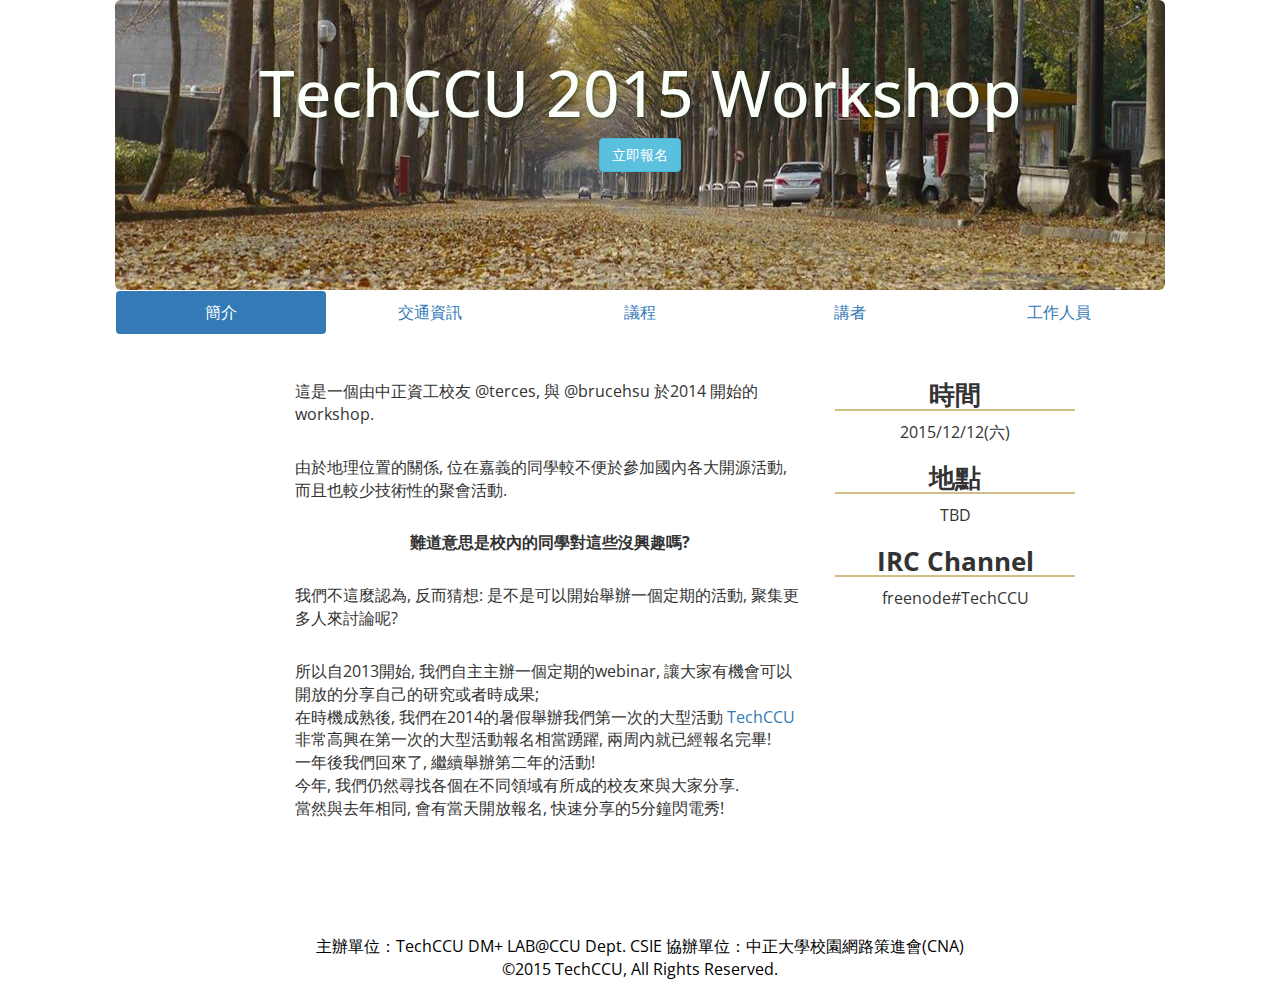
==== 2015/index.html @ e5899c9f "modified silienttulips's profile" ====
<!DOCTYPE html>
<html>
    <head>
        <meta charset="utf8"/>
        <script src="https://ajax.googleapis.com/ajax/libs/jquery/1.11.3/jquery.min.js"></script>
		<link href='http://fonts.googleapis.com/css?family=Open+Sans:400,300,700' rel='stylesheet' type='text/css'>
        <link rel="stylesheet" href="https://maxcdn.bootstrapcdn.com/bootstrap/3.3.1/css/bootstrap.min.css">
        <meta name="viewport" content="width=device-width, initial-scale=1.0, maximum-scale=1.0, user-scalable=0">
        <meta property="og:image" content="http://techccu.csie.io/2015/images/backdoor.jpg" />
         <meta property="og:title" content="TechCCU Workshop 2015 - 12/12 (六)" />
        <link href="css/techccu.css" type="text/css" rel="stylesheet"/>
        <title>TechCCU Workshop 2015</title>

    </head>

    <body>
		<div class="container">
		<div id="header" class="header jumbotron">
            <h1>TechCCU 2015 Workshop</h1>
			<button class="btn btn-info" onclick="regnow()">立即報名</button>
        </div>
		<nav class="navbar navbar">
				<ul class="nav nav-pills nav-justified">
					<li class="active"><a href="#info">簡介</a></li>
					<li ><a href="#traffic">交通資訊</a></li>
					<li ><a href="#schedule">議程</a></li>
					<li ><a href="#speakers">講者</a></li>
					<li ><a href="#staffs">工作人員</a></li>
				</ul>
		</nav>

		<div id="content" class="content">
			<section id="info" class="row sectionShow">

				<div id="infotext" class="col-md-6 col-md-offset-2" style="text-align: left">

					<p>這是一個由中正資工校友 @terces, 與 @brucehsu 於2014 開始的workshop.</p>
					<p>由於地理位置的關係, 位在嘉義的同學較不便於參加國內各大開源活動, 而且也較少技術性的聚會活動.</p>
					<p style="text-align: center; font-weight: bold">難道意思是校內的同學對這些沒興趣嗎?</p>
					<p>我們不這麼認為, 反而猜想: 是不是可以開始舉辦一個定期的活動, 聚集更多人來討論呢?</p>
					<p>所以自2013開始, 我們自主主辦一個定期的webinar, 讓大家有機會可以開放的分享自己的研究或者時成果;<br />
					在時機成熟後, 我們在2014的暑假舉辦我們第一次的大型活動 <a href="http://techccu.csie.io/2014">TechCCU</a><br />
					非常高興在第一次的大型活動報名相當踴躍, 兩周內就已經報名完畢!<br /> 
					一年後我們回來了, 繼續舉辦第二年的活動!<br /> 
					今年, 我們仍然尋找各個在不同領域有所成的校友來與大家分享.<br /> 
					當然與去年相同, 會有當天開放報名, 快速分享的5分鐘閃電秀!</p>
				</div>
				<div id="apply" class="col-md-3">

					<h3>時間</h3>
					<span>2015/12/12(六)</span>
					<h3>地點</h3>
					<span>TBD</span>
					<h3>IRC Channel</h3>
					<span>freenode#TechCCU</span></br></br></br>
					
				</div>
			</section>

			<section id="traffic" class="row sectionHide">

				<div id="map" class="col-md-12 col-xs-12"></div>
				<div id "trafficinfo" class="col-md-12 col-xs-12">
					<h3 class="trafficinfoTitle">開車到中正</h3>
					<p class="trafficinfo">
					<b>經國道一號</b></br>
					由民雄交流道下，往民雄方向沿著民雄外環道(民新路)前行約1.9公里，過民雄陸橋後左轉進入省道台一線，前行約600公尺，右轉入大學路三段後，沿著大學路往前行駛約4.2公里即可抵達本校。<br/>
					<b>經國道三號</b><br/>
					[南下方向] 梅山交流道下→縣道162 (經過大林鎮公所)→左轉往民生路→往前行駛左轉大民北路→左轉到縣道106(大學路一段)→再行駛五分鐘即抵達中正大學<br/>
					[北上方向] 竹崎交流道下→縣道166→民雄方向→再依照沿路之指示牌，即可抵達中正大學
					</p>
					<h3 class="trafficinfoTitle">火車</h3>
					<p class="trafficinfo">搭乘火車至民雄站，出站後步行至民雄長壽會館轉乘嘉義縣公車。</p>
					<h3 class="trafficinfoTitle">高鐵</h3>
					<p class="trafficinfo">由嘉義高鐵站搭乘計程車至本校，路程約30-40分鐘。</p>
				</div>
			</section>

			<section id="schedule" class="row sectionHide">

				<table id="scheduleTable" class="table">
					<thead>
						<tr>
							<th>時間</th>
							<th>講者</th>
							<th>主題</th>
						</tr>
					</thead>
					<tbody>
					<tr>
						<td>09:30~10:00</td>
						<td colspan=2 style="text-align: center">入場&開場</td>
					</tr>
					<tr>
						<td>10:00~10:40</td>
						<td>Kudo</td>
						<td>工程師的生涯規劃，從 React Native 開始</td>
					</tr>
					<tr>
						<td>10:50~11:20</td>
						<td>Changyy</td>
						<td>第二十四個夏天後</td>
					</tr>
					<tr>
						<td>11:30~12:00</td>
						<td>Yoco</td>
						<td>淺度學習深度學習</td>
					</tr>
					<tr>
						<td>12:00~13:30</td>
						<td colspan=2 style="text-align: center">午餐時間</td>
					</tr>
					<tr>
						<td>13:30~14:00</td>
						<td>mnhung</td>
						<td>遊戲 X Script X 翻譯</td>
					</tr>
					<tr>
						<td>14:10~15:00</td>
						<td>Sweslo</td>
						<td>你媽知道你在這裡發廢文嗎？ --新聞以及有的沒的資料分析</td>
					</tr>
					<tr>
						<td>15:00~15:30</td>
						<td colspan=2 style="text-align: center">Tea Time!</td>
					</tr>
					<tr>
						<td>15:30~16:00</td>
						<td>Lukas</td>
						<td>Digital nomad 的自由生活提案</td>
					</tr>
					<tr>
						<td>16:10~17:00</td>
						<td>法蘭克</td>
						<td>Docker 101</td>
					</tr>
					<tr>
						<td>17:15~17:45</td>
						<td>閃電秀</td>
						<td>等你來秀</td>
					</tr>
					</tbody>
				</table>
			</section>

			<section id="speakers" class="row sectionHide">

				<div class="row speaker">
					<div class="col-xs-12 col-md-4">
						<img class="img-circle speaker-pic" src="images/kudo.jpg"></img>
					</div>
					<div class="speaker-content col-xs-12 col-md-8">
						<h3 class="speaker-name">Kudo</h3>
						<p>人生志向是 DEBUG，對於不會的事物充滿好奇，最近愛上了 React Native，不斷在朋友與公司裡推坑。</p>
						<h4>工程師的生涯規劃，從 React Native 開始</h4>
						<blockquote>
							<p>每個人都有一條人生路，在這個工程師滿街跑的年代，要怎麼樣成為更出色更有競爭力的工程師，讓我們從 React Native 這個 open source 專案來說起吧。</p>
						</blockquote>
					</div>
				</div>
				<div class="row speaker">
					<div class="col-xs-12 col-md-4">
						<img class="img-circle speaker-pic" src="images/changyy.jpg"></img>
					</div>
					<div class="speaker-content col-xs-12 col-md-8">
						<h3 class="speaker-name">Changyy</h3>
						<p>喜歡寫寫小品程式、試試新技術，現居台北的斗六人</p>
						<h4>第二十四個夏天後</h4>
						<blockquote>
							<p>那些年碎碎念的心情到前瞻關鍵技術的奇妙緣份，千萬別小看筆記的效應。</p>
						</blockquote>
					</div>
				</div>
				<div class="row speaker">
					<div class="col-xs-12 col-md-4">
						<img class="img-circle speaker-pic" src="images/sweslo.jpg"></img>
					</div>
					<div class="speaker-content col-xs-12 col-md-8">
						<h3 class="speaker-name">Sweslo</h3>
						<p>目前在資策會資料科學組的小小碼農。有碼很好，有時候無碼也不錯。</p>
						<h4>你媽知道你在這裡發廢文嗎？ --新聞以及有的沒的資料分析</h4>
						<blockquote>
							<p>讓機器幫你讀新聞，讓機器自己讀新聞，讓機器接管你產生的新聞。</p>
						</blockquote>
					</div>
				</div>
				<div class="row speaker">
					<div class="col-xs-12 col-md-4">
						<img class="img-circle speaker-pic" src="images/lukas.jpg"></img>
					</div>
					<div class="speaker-content col-xs-12 col-md-8">
						<h3 class="speaker-name">Lukas</h3>
						<p>目前忝為 digital nomad 在淡水老街水岸旁，雖吃不飽但也餓不死。</p>
						<h4>Digital nomad 的自由生活提案</h4>
						<blockquote>
							<ul>
								<li>「如果可以自由選擇居住地點，你會選擇住在哪裡？」</li> 
								<li>分享 digital nomad 的生活方式，以及遠距工作的 FAQ 。</li>
							</ul>
						</blockquote>
					</div>
				</div>
				<div class="row speaker">
					<div class="col-xs-12 col-md-4">
						<img class="img-circle speaker-pic" src="images/mnhung.jpg"></img>
					</div>
					<div class="speaker-content col-xs-12 col-md-8">
						<h3 class="speaker-name">mnhung</h3>
						<p>一直在高雄，興趣廣泛樣樣通樣樣鬆</p>
						<h4>遊戲 X Script X 翻譯</h4>
						<blockquote>
							<p>雖然標題很像獵人，但其實也是個人的職業生涯分享啦。</p>
						</blockquote>
					</div>
				</div>
				<div class="row speaker">
					<div class="col-xs-12 col-md-4">
						<img class="img-circle speaker-pic" src="images/nobody_s.jpg"></img>
					</div>
					<div class="speaker-content col-xs-12 col-md-8">
						<h3 class="speaker-name">法蘭克</h3>
						<p>學校計中打雜小弟，對於工作上能夠偷懶的技術特別有興趣</p>
						<h4>Docker 101</h4>
						<blockquote>
							<p>Coming soon...</p>
						</blockquote>
					</div>
				</div>
				<div class="row speaker">
					<div class="col-xs-12 col-md-4">
						<img class="img-circle speaker-pic" src="images/nobody_s.jpg"></img>
					</div>
					<div class="speaker-content col-xs-12 col-md-8">
						<h3 class="speaker-name">yoco</h3>
						<p>Coming soon...</p>
						<h4>淺度學習深度學習</h4>
						<blockquote>
							<p>Coming soon...</p>
						</blockquote>
					</div>
				</div>

			</section>

			<section id="staffs" class="row sectionHide">
				<div class="row staff">
					<div class="col-md-4 col-xs-6">
						<img class="img-circle staff-pic" src="images/terces.jpg">
						<h3 class="staff-name">terces</h3>
						<p class="staff-info">Funding(X)Founding(O)</p>
					</div>
					<div class="col-md-4 col-xs-6">
						<img class="img-circle staff-pic" src="http://www.gravatar.com/avatar/5b269f10020d91a6e2fb0930693ec941?s=400">
						<h3 class="staff-name">brucehsu</h3>
						<p class="staff-info">TechCCU Co-Founder</p>
					</div>
					<div class="col-md-4 col-xs-6">
						<img class="img-circle staff-pic" src="images/icemango.jpg">
						<h3 class="staff-name">icemango</h3>
						<p class="staff-info">織網者</p>
					</div>
				</div>
				<div class="row staff">
					<div class="col-md-4 col-xs-6">
						<img class="img-circle staff-pic" src="images/other.jpg">
						<h3 class="staff-name">TH</h3>
						<p class="staff-info">鍵盤美工</p>
					</div>
					<div class="col-md-4 col-xs-6">
						<img class="img-circle staff-pic" src="images/iver.jpg">
						<h3 class="staff-name">Iver</h3>
						<p class="staff-info">小小工作員</p>
					</div>
					<div class="col-md-4 col-xs-6">
						<img class="img-circle staff-pic" src="images/alex.jpg">
						<h3 class="staff-name">Alex</h3>
						<p class="staff-info">小小服務員</p>
					</div>
				</div>
				<div class="row staff">
					<div class="col-md-4 col-xs-6">
						<img class="img-circle staff-pic" src="images/chia.jpg">
						<h3 class="staff-name">Chia</h3>
						<p class="staff-info">小小打雜員</p>
					</div>
					<div class="col-md-4 col-xs-6">
						<img class="img-circle staff-pic" src="images/mickey.jpg">
						<h3 class="staff-name">Mickey</h3>
						<p class="staff-info">小小機動兵</p>
					</div>
					<div class="col-md-4 col-xs-6">
						<img class="img-circle staff-pic" src="images/hwlin.jpg">
						<h3 class="staff-name">HWLin</h3>
						<p class="staff-info">小小道路救援</p>
					</div>
				</div>
				<div class="row staff">
					<div class="col-md-4 col-xs-6">
						<img class="img-circle staff-pic" src="images/ragi.jpg">
						<h3 class="staff-name">Ragi</h3>
						<p class="staff-info">小小自宅警備員</p>
					</div>
					<div class="col-md-4 col-xs-6">
						<img class="img-circle staff-pic" src="images/silenttulips.png">
						<h3 class="staff-name">Silenttulips</h3>
						<p class="staff-info">小小程式猿</p>
					</div>
					<div class="col-md-4 col-xs-6">
						<img class="img-circle staff-pic" src="images/pinky.jpg">
						<h3 class="staff-name">Pinky</h3>
						<p class="staff-info">小小傳令兵</p>
					</div>
				</div>
				<div class="row staff">
					<div class="col-md-4 col-xs-6">
						<img class="img-circle staff-pic" src="images/fwp.jpg">
						<h3 class="staff-name">fwp</h3>
						<p class="staff-info">一介打雜</p>
					</div>
				</div>
			</section>
		</div>

		<footer>
			主辦單位：TechCCU DM+ LAB@CCU Dept. CSIE 協辦單位：中正大學校園網路策進會(CNA)</br>
			©2015 TechCCU, All Rights Reserved.</br>
		</footer>
		</div>
		<script src="https://maxcdn.bootstrapcdn.com/bootstrap/3.3.1/js/bootstrap.min.js"></script>
		<script async defer src="https://maps.googleapis.com/maps/api/js?key=AIzaSyAKCVDLEcD6alO7DPLvyi4HVcXLtdJNhaA&callback=initGoogleMap"></script>
		<script src="js/main.js"></script>
		<script>
  (function(i,s,o,g,r,a,m){i['GoogleAnalyticsObject']=r;i[r]=i[r]||function(){
  (i[r].q=i[r].q||[]).push(arguments)},i[r].l=1*new Date();a=s.createElement(o),
  m=s.getElementsByTagName(o)[0];a.async=1;a.src=g;m.parentNode.insertBefore(a,m)
  })(window,document,'script','//www.google-analytics.com/analytics.js','ga');

  ga('create', 'UA-69946539-1', 'auto');
  ga('send', 'pageview');

	</script>
	</body>
</html>
---- 2015/css/techccu.css ----
html, body {
	font-size: 100%;
	font-family: 'Open Sans', sans-serif, '微軟正黑體';
}

body {
    text-align: center;
    /*background: #f5f5f5;*/
}

.container {
	max-width: 540px;
}

.header {
    text-align: center;
    background: url('../images/backdoor.jpg');
    background-repeat: no-repeat;
    background-position: 50% 60%;
	margin-bottom: 0;
	height: 240px;
}

.header h1 {
	margin-top: 10px;
    font-size: 3em;
    color: #FAFFFA;
    text-shadow: 1px 1px 3px rgba(0,30,0,0.5);
    z-index: 99;
}

.navbar {
	text-align: center;
}

.navbar-collapse  .nav-pills{
	display: inline-block;
	float: none;
	width: 100%;
}

.content {
    margin: auto;
	height: 85%;
	z-index: -1;
	overflow: hidden;
}

section .sectionShow {
}

.sectionHide {
    display: none;
}

#info p {
	padding-top: 20px;
}

#apply h3 {
	font-size: 1.625em;
	font-weight: bold;
	border-bottom: 2px double #D2BF85;
}

#apply span {
	font-size: 1em;
}


#map {
	max-width: none;
	height: 420px;
}

.trafficinfoTitle {
	text-align: left;
	font-weight; bold;
}

.trafficinfo{
	text-align: justify;
	padding-left: 2em;
}

#scheduleTable {
    margin: auto;
    width: 60%;
    text-align: left;
    padding: 0px 2px;
}

.speaker {
	margin-bottom: 20px;
	margin-left: 20px;
}

.speaker-pic {
	display: block;
}

.speaker-name {
	display: block;
}

.speaker-pic {
    margin: auto;
    top: 0;
    left: 0;
    right: 0;
    bottom: 0;
	height: 140px;
	width: 140px;
}

.speaker-content {
	text-align: center;
}

.staff {
	margin-bottom: 10px;
}

.staff-pic {
	height: 70px;
	width: 70px;
}

.staff-name {
	font-size: 16px;
}

.staff-info {
	font-size: 12px;
}


a {
    text-decoration: none;
}

a:active {
    text-decoration: none;
}

a:hover {
    text-decoration: none;
}

footer {
    width: 100%;
    position: relative;
    color: #000000;
    height: 4em;
    text-align: center;
	margin-top: 10%;
	margin-bottom: 0;
    z-index: 50;
    overflow: hidden;
}

@media screen and (min-width: 1920px) {
	.container { 
		max-width: 1780px;
	}
	.speaker-content {
		text-align: left;
	}
}

@media screen and (min-width: 1110px) and (max-width: 1919px){
	.container {
		max-width: 1080px;
	}
	.header {
		height: 290px;
	}
	.header h1 {
		font-size: 4em;
	}
	.speaker-content {
		text-align: left;
	}
}

@media screen and (min-width: 768px) and (max-width: 1109px) {
	.container {
		max-width: 740px;
	}
	.header {
		height: 240px;
	}
	.header h1 {
		font-size: 3.5em;
	}
	.speaker-title {
		text-align: left;
	}
}
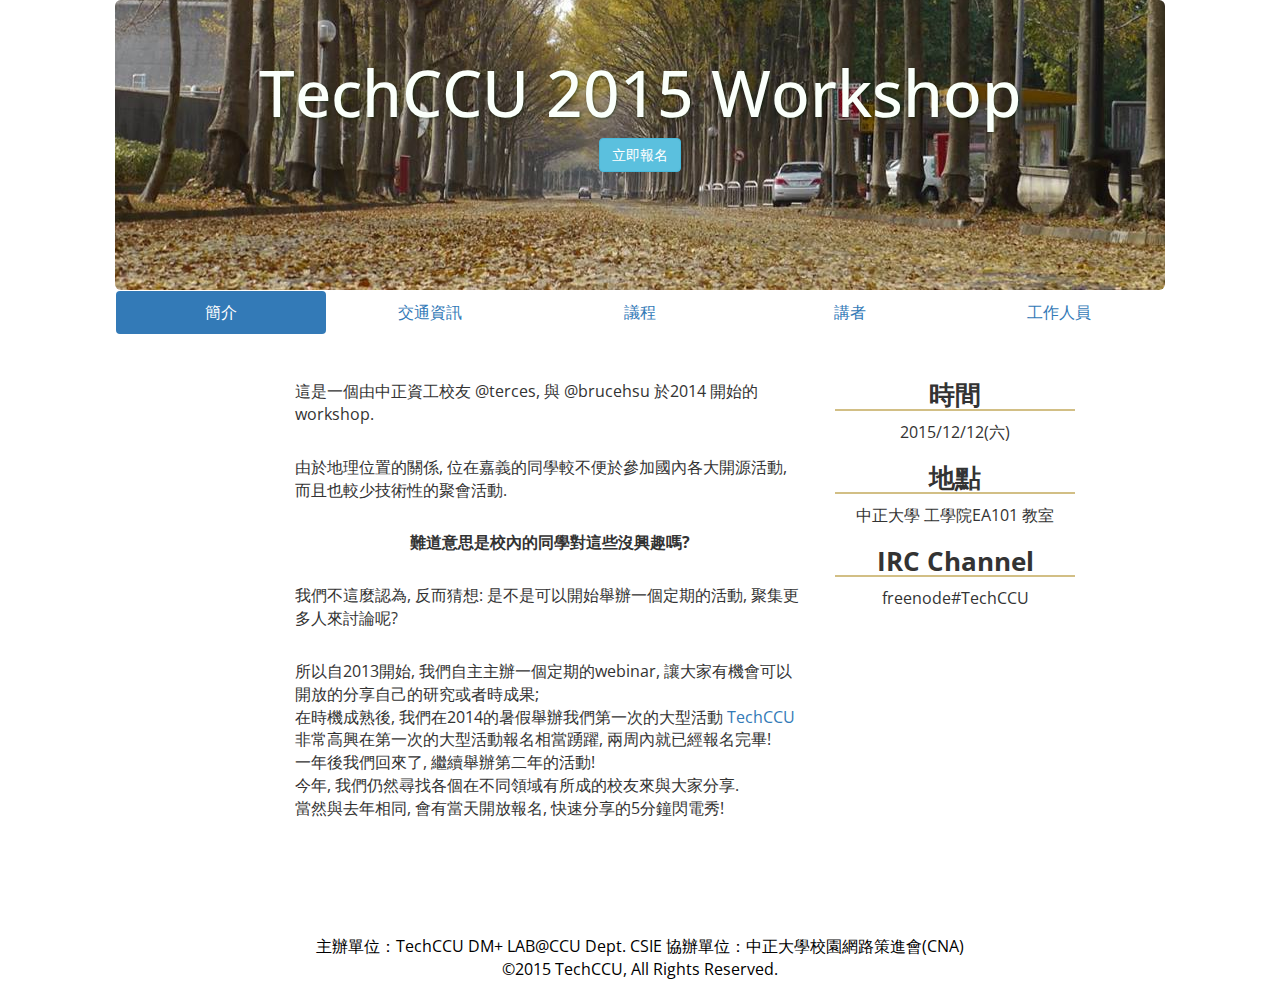
==== commit 27f966f6: "add location" ====
--- a/2015/index.html
+++ b/2015/index.html
@@ -50,7 +50,7 @@
 					<h3>時間</h3>
 					<span>2015/12/12(六)</span>
 					<h3>地點</h3>
-					<span>TBD</span>
+					<span>中正大學 工學院EA101 教室</span>
 					<h3>IRC Channel</h3>
 					<span>freenode#TechCCU</span></br></br></br>
 					
@@ -215,27 +215,27 @@
 				</div>
 				<div class="row speaker">
 					<div class="col-xs-12 col-md-4">
-						<img class="img-circle speaker-pic" src="images/nobody_s.jpg"></img>
+						<img class="img-circle speaker-pic" src="images/frank.jpeg"></img>
 					</div>
 					<div class="speaker-content col-xs-12 col-md-8">
 						<h3 class="speaker-name">法蘭克</h3>
 						<p>學校計中打雜小弟，對於工作上能夠偷懶的技術特別有興趣</p>
 						<h4>Docker 101</h4>
 						<blockquote>
-							<p>Coming soon...</p>
-						</blockquote>
-					</div>
-				</div>
-				<div class="row speaker">
-					<div class="col-xs-12 col-md-4">
-						<img class="img-circle speaker-pic" src="images/nobody_s.jpg"></img>
+							<p>透過簡易的docker 入門, 讓docker 成為生活中的一部分。</p>
+						</blockquote>
+					</div>
+				</div>
+				<div class="row speaker">
+					<div class="col-xs-12 col-md-4">
+						<img class="img-circle speaker-pic" src="images/yoco.jpg"></img>
 					</div>
 					<div class="speaker-content col-xs-12 col-md-8">
 						<h3 class="speaker-name">yoco</h3>
-						<p>Coming soon...</p>
+						<p>我是yoco寫的AI，叫做yoco^^</p>
 						<h4>淺度學習深度學習</h4>
 						<blockquote>
-							<p>Coming soon...</p>
+							<p>簡單介紹人工智慧裡的深度學習(deep learning)子領域。希望能誘發你們的好奇心，進而想要探索人工智慧的可能性。</p>
 						</blockquote>
 					</div>
 				</div>
@@ -289,8 +289,8 @@
 						<p class="staff-info">小小機動兵</p>
 					</div>
 					<div class="col-md-4 col-xs-6">
-						<img class="img-circle staff-pic" src="images/hwlin.jpg">
-						<h3 class="staff-name">HWLin</h3>
+						<img class="img-circle staff-pic" src="images/hwl.jpg">
+						<h3 class="staff-name">HWL</h3>
 						<p class="staff-info">小小道路救援</p>
 					</div>
 				</div>
@@ -302,7 +302,7 @@
 					</div>
 					<div class="col-md-4 col-xs-6">
 						<img class="img-circle staff-pic" src="images/silenttulips.png">
-						<h3 class="staff-name">Silenttulips</h3>
+						<h3 class="staff-name">silenttulips</h3>
 						<p class="staff-info">小小程式猿</p>
 					</div>
 					<div class="col-md-4 col-xs-6">
